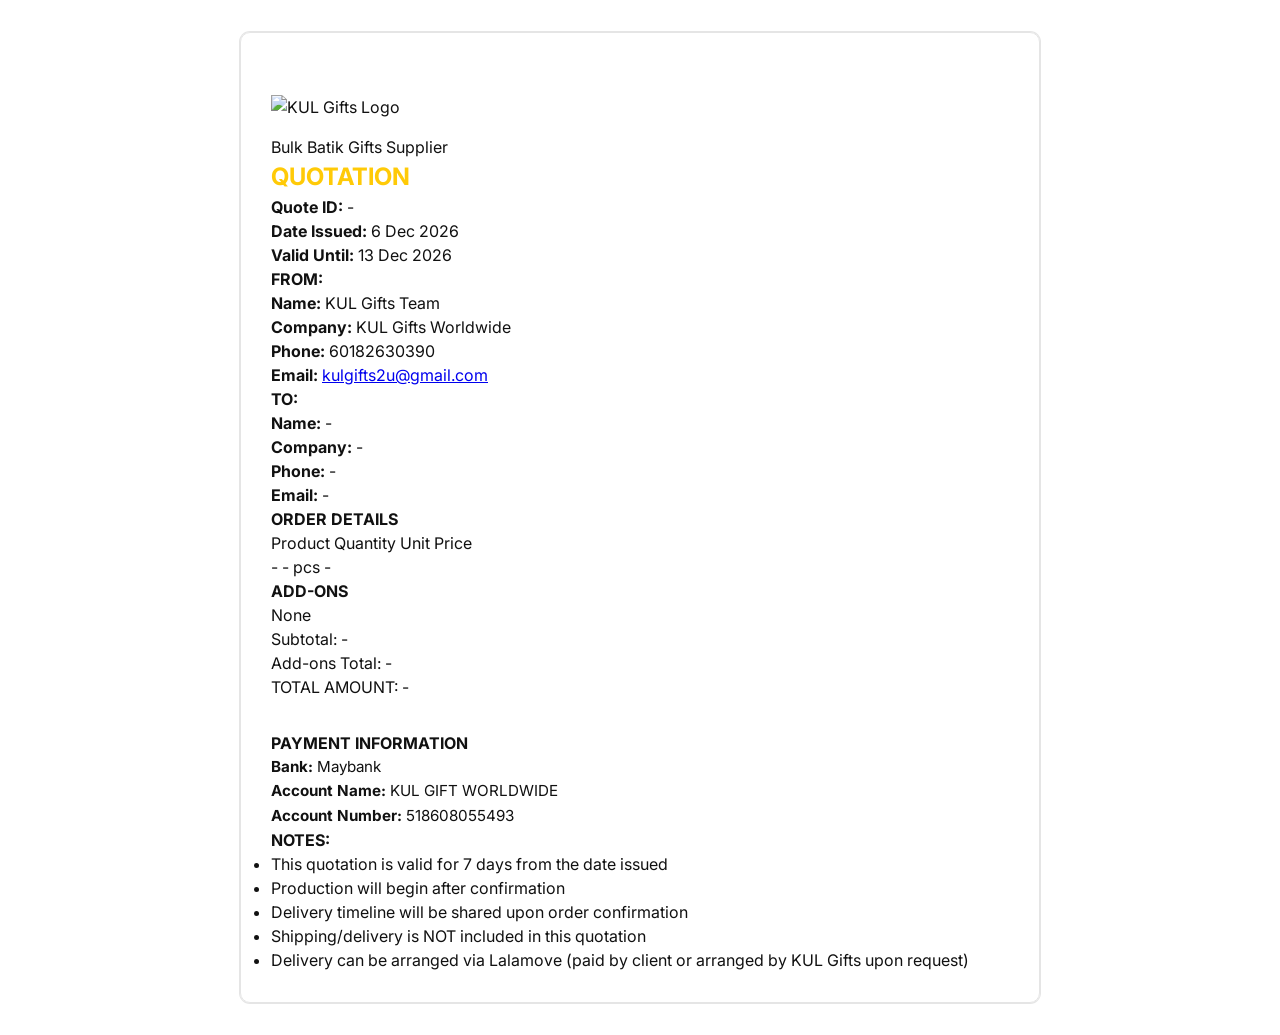
==== quotation.html @ e9564439 "Create quotation.html" ====
<!DOCTYPE html>
<html lang="en">

<head>
    <meta charset="UTF-8">
    <meta name="viewport" content="width=device-width, initial-scale=1.0" />
    <title>Quotation</title>
    <link href="https://fonts.googleapis.com/css2?family=Inter:wght@300;400;500;600;700&display=swap" rel="stylesheet">
    <link rel="stylesheet" href="styles.css" />
    <style>
        body {
            background-color: #FFFFFF !important;
            color: #111111 !important;
            padding: 2rem;
            margin: 0;
            -webkit-print-color-adjust: exact;
            print-color-adjust: exact;
        }

        .print-container {
            max-width: 800px;
            margin: 0 auto;
            border: 1px solid #e5e5e5;
            border-radius: 10px;
            padding: 30px;
            box-shadow: 0 0 0 1px #e5e5e5;
        }

        .invoice-card {
            box-shadow: none !important;
            border: none !important;
            padding: 0 !important;
            border-top: none !important;
            padding-top: 2rem !important;
        }

        .logo-wrapper {
            display: flex;
            align-items: center;
        }

        .logo {
            height: 40px;
            object-fit: contain;
        }

        @media print {
            body {
                padding: 0;
                margin: 0;
                zoom: 0.9;
            }

            .print-container {
                max-width: 100%;
                border: none;
                padding: 0;
                box-shadow: none;
                page-break-inside: avoid;
                break-inside: avoid;
            }

            .invoice-section {
                page-break-inside: avoid;
                break-inside: avoid;
            }

            .invoice-card {
                box-shadow: none;
                border: none;
                padding: 0;
                border-top: none;
            }

            .logo {
                height: 35px;
            }

            .no-print {
                display: none !important;
            }
        }
    </style>
</head>

<body>

    <div class="print-container">
        <section id="preview-section" class="preview-layout">
            <div class="preview-card invoice-card">

                <!-- Header -->
                <div class="invoice-header">
                    <div class="invoice-brand">
                        <div class="logo-wrapper">
                            <img src="https://kulgifts.com/logo.png" alt="KUL Gifts Logo" class="logo">
                        </div>
                        <p>Bulk Batik Gifts Supplier</p>
                    </div>
                    <div class="invoice-title">
                        <h1 style="color: #FFCA07;">QUOTATION</h1>
                        <div class="invoice-meta">
                            <p><strong>Quote ID:</strong> <span id="preview-quote-id">-</span></p>
                            <p><strong>Date Issued:</strong> <span id="preview-date-issued">-</span></p>
                            <p><strong>Valid Until:</strong> <span id="preview-valid-until">-</span></p>
                        </div>
                    </div>
                </div>

                <!-- Separation Line -->
                <div class="invoice-divider-thick"></div>

                <!-- Addresses -->
                <div class="invoice-addresses">
                    <div class="invoice-from">
                        <h4 class="address-title">FROM:</h4>
                        <p><strong>Name:</strong> KUL Gifts Team</p>
                        <p><strong>Company:</strong> KUL Gifts Worldwide</p>
                        <p><strong>Phone:</strong> 60182630390</p>
                        <p><strong>Email:</strong> <a href="mailto:kulgifts2u@gmail.com">kulgifts2u@gmail.com</a></p>
                    </div>
                    <div class="invoice-to">
                        <h4 class="address-title">TO:</h4>
                        <p><strong>Name:</strong> <span id="preview-name">-</span></p>
                        <p><strong>Company:</strong> <span id="preview-company">-</span></p>
                        <p><strong>Phone:</strong> <span id="preview-phone">-</span></p>
                        <p><strong>Email:</strong> <span id="preview-email">-</span></p>
                    </div>
                </div>

                <div class="invoice-divider"></div>

                <!-- Order Details -->
                <div class="invoice-section">
                    <h4 class="section-heading">ORDER DETAILS</h4>
                    <div class="invoice-table">
                        <div class="invoice-row header-row">
                            <span class="col-main">Product</span>
                            <span class="col-qty">Quantity</span>
                            <span class="col-price">Unit Price</span>
                        </div>
                        <div class="invoice-row">
                            <span id="preview-product" class="col-main font-semibold">-</span>
                            <span id="preview-quantity" class="col-qty">- pcs</span>
                            <span id="preview-unit-price" class="col-price">-</span>
                        </div>
                    </div>
                </div>

                <div class="invoice-divider"></div>

                <!-- Add-ons Details -->
                <div class="invoice-section">
                    <h4 class="section-heading">ADD-ONS</h4>
                    <div id="preview-addons-container" class="invoice-addons-list">
                        <!-- Dynamic addon html will be injected here -->
                        <p class="no-addons">None</p>
                    </div>
                </div>

                <div class="invoice-divider"></div>

                <!-- Pricing Summary -->
                <div class="invoice-summary-wrapper">
                    <div class="invoice-summary">
                        <div class="summary-row">
                            <span>Subtotal:</span>
                            <span id="preview-subtotal">-</span>
                        </div>
                        <div class="summary-row">
                            <span>Add-ons Total:</span>
                            <span id="preview-addons-total">-</span>
                        </div>
                        <div class="summary-row total-row">
                            <span>TOTAL AMOUNT:</span>
                            <span id="preview-final-total" class="total-gold">-</span>
                        </div>
                    </div>
                </div>

                <!-- Payment Information Section -->
                <div class="invoice-section" style="margin-top: 2rem;">
                    <h4 class="section-heading">PAYMENT INFORMATION</h4>
                    <div class="invoice-payment" style="font-size: 0.95rem; line-height: 1.6;">
                        <p style="margin: 0;"><strong>Bank:</strong> Maybank</p>
                        <p style="margin: 0;"><strong>Account Name:</strong> KUL GIFT WORLDWIDE</p>
                        <p style="margin: 0;"><strong>Account Number:</strong> 518608055493</p>
                    </div>
                </div>

                <!-- Notes Section -->
                <div class="invoice-notes">
                    <h4 class="notes-heading">NOTES:</h4>
                    <ul>
                        <li>This quotation is valid for 7 days from the date issued</li>
                        <li>Production will begin after confirmation</li>
                        <li>Delivery timeline will be shared upon order confirmation</li>
                        <li>Shipping/delivery is NOT included in this quotation</li>
                        <li>Delivery can be arranged via Lalamove (paid by client or arranged by KUL Gifts upon request)
                        </li>
                    </ul>
                </div>

            </div>
        </section>
    </div>

    <script>
        document.addEventListener('DOMContentLoaded', () => {
            const params = new URLSearchParams(window.location.search);

            function formatRM(value) {
                if (!value || value === "-" || value === "Custom") return value;
                let cleanVal = String(value).replace(/^RM\s*/i, '').replace(/,/g, '');
                let parsed = parseFloat(cleanVal);
                if (isNaN(parsed)) return value;
                return "RM " + parsed.toFixed(2);
            }

            // Dates definition
            const now = new Date();
            const dateIssuedStr = now.toLocaleDateString('en-MY', { year: 'numeric', month: 'short', day: 'numeric' });
            const validUntilDate = new Date(now.setDate(now.getDate() + 7));
            const validUntilStr = validUntilDate.toLocaleDateString('en-MY', { year: 'numeric', month: 'short', day: 'numeric' });

            // Meta
            document.getElementById("preview-quote-id").textContent = params.get("quote_id") || "-";
            document.getElementById("preview-date-issued").textContent = dateIssuedStr;
            document.getElementById("preview-valid-until").textContent = validUntilStr;

            // Contact Info
            document.getElementById("preview-name").textContent = params.get("name") || "-";
            document.getElementById("preview-company").textContent = params.get("company") || "-";
            document.getElementById("preview-phone").textContent = params.get("phone") || "-";
            document.getElementById("preview-email").textContent = params.get("email") || "-";

            // Order Details
            document.getElementById("preview-product").textContent = params.get("product") || "-";
            document.getElementById("preview-quantity").textContent = params.get("quantity") ? params.get("quantity") + " pcs" : "- pcs";
            document.getElementById("preview-unit-price").textContent = formatRM(params.get("unitPrice")) || "-";

            // Addons
            const rawAddons = params.get("addons");
            if (rawAddons && rawAddons !== "None" && rawAddons !== "-" && rawAddons !== "") {
                document.getElementById("preview-addons-container").innerHTML = decodeURIComponent(rawAddons);
            } else {
                document.getElementById("preview-addons-container").innerHTML = '<p class="no-addons">None</p>';
            }

            // Pricing Summary
            document.getElementById("preview-subtotal").textContent = formatRM(params.get("subtotal")) || "-";
            document.getElementById("preview-addons-total").textContent = formatRM(params.get("addonsTotal")) || "-";
            document.getElementById("preview-final-total").textContent = formatRM(params.get("total")) || "-";

            // Trigger auto print
            window.onload = function () {
                setTimeout(() => {
                    window.print();
                }, 500);
            }
        });
    </script>

</body>

</html>
---- styles.css ----
:root {
    /* Light Theme (Default) */
    --primary: #111111;
    --primary-hover: #000000;
    --accent: #FFCA07;
    --bg-color: #F5F5F7;
    --surface: #FFFFFF;
    --surface-hover: #FAFAFA;
    --border: #E5E5EA;
    --border-hover: #D1D1D6;
    --text-main: #1D1D1F;
    --text-muted: #86868B;
    --shadow-soft: 0 10px 30px rgba(0, 0, 0, 0.04), 0 2px 8px rgba(0, 0, 0, 0.02);
    --shadow-hover: 0 20px 50px rgba(0, 0, 0, 0.08), 0 4px 12px rgba(0, 0, 0, 0.03);
    --radius-md: 12px;
    --radius-lg: 20px;
    --transition: all 0.4s cubic-bezier(0.25, 1, 0.5, 1);

    --display-sun: block;
    --display-moon: none;

    --pricing-bg: #101010;
    --pricing-text: #F5F5F7;
    --pricing-muted: #86868B;
    --pricing-divider: rgba(255, 255, 255, 0.1);
}

body.dark {
    /* Dark Theme */
    --primary: #FFFFFF;
    --primary-hover: #EBEBEB;
    --bg-color: #000000;
    --surface: #1C1C1E;
    --surface-hover: #2C2C2E;
    --border: #3A3A3C;
    --border-hover: #48484A;
    --text-main: #F5F5F7;
    --text-muted: #86868B;
    --shadow-soft: 0 10px 30px rgba(0, 0, 0, 0.4);
    --shadow-hover: 0 20px 50px rgba(0, 0, 0, 0.6);

    --display-sun: none;
    --display-moon: block;

    --pricing-bg: #101010;
    --pricing-text: #FFFFFF;
    --pricing-muted: rgba(255, 255, 255, 0.7);
    --pricing-divider: rgba(255, 255, 255, 0.2);
}

* {
    margin: 0;
    padding: 0;
    box-sizing: border-box;
}

body {
    font-family: 'Inter', -apple-system, BlinkMacSystemFont, sans-serif;
    background-color: var(--bg-color);
    color: var(--text-main);
    line-height: 1.5;
    -webkit-font-smoothing: antialiased;
    transition: background-color 0.4s ease, color 0.4s ease;
}

.app-container {
    max-width: 800px;
    margin: 0 auto;
    padding: 4rem 1.5rem;
    min-height: 100vh;
}

/* Header Styles */
.app-header {
    text-align: center;
    margin-bottom: 4rem;
}

.header-top {
    display: flex;
    justify-content: center;
    align-items: center;
    position: relative;
    margin-bottom: 0.5rem;
}

.app-header h1 {
    font-size: 1rem;
    text-transform: uppercase;
    letter-spacing: 2px;
    color: var(--text-muted);
    font-weight: 500;
}

.theme-btn,
.back-btn {
    position: absolute;
    background: none;
    border: none;
    cursor: pointer;
    color: var(--text-main);
    padding: 8px;
    border-radius: 50%;
    transition: background-color 0.3s ease, opacity 0.3s ease, transform 0.3s ease;
    display: flex;
    align-items: center;
    justify-content: center;
}

.theme-btn {
    right: 0;
}

.back-btn {
    left: 0;
}

.theme-btn:hover,
.back-btn:hover {
    background-color: var(--surface-hover);
}

.back-btn:hover {
    transform: translateX(-3px);
}

.sun-icon {
    display: var(--display-sun);
}

.moon-icon {
    display: var(--display-moon);
}

.app-header h2 {
    font-size: 38px;
    font-weight: 600;
    letter-spacing: -2px;
    color: var(--text-main);
    margin-bottom: 0.75rem;
}

.app-header p {
    color: var(--text-muted);
    font-size: 1.1rem;
}

/* Estimator Panel */
.estimator-panel {
    width: 100%;
    margin-bottom: 2.5rem;
}

.glass-card {
    background: var(--surface);
    border-radius: var(--radius-lg);
    box-shadow: var(--shadow-soft);
    transition: var(--transition);
    width: 100%;
    margin-bottom: 2.5rem;
    padding: 2.5rem;
}

.glass-card:hover {
    box-shadow: var(--shadow-hover);
}

.calculator-card,
.lead-card {
    padding: 2.5rem;
}

.glass-card {
    background: var(--surface);
    border-radius: var(--radius-lg);
    box-shadow: var(--shadow-soft);
    transition: var(--transition);
    width: 100%;
    margin-bottom: 2.5rem;
}

.glass-card:hover {
    box-shadow: var(--shadow-hover);
}

.calculator-card,
.lead-card {
    padding: 2.5rem;
}

.calculator-card {
    /* Keeping estimator specifics if any */
}

.lead-layout {
    margin-top: 1rem;
}

.form-group {
    margin-bottom: 1.5rem;
}

.form-group label {
    display: block;
    font-weight: 500;
    margin-bottom: 0.6rem;
    color: var(--text-main);
    font-size: 0.95rem;
}

.select-wrapper {
    position: relative;
}

.select-wrapper::after {
    content: "▼";
    font-size: 0.6rem;
    position: absolute;
    right: 1.25rem;
    top: 50%;
    transform: translateY(-50%);
    pointer-events: none;
    color: var(--text-muted);
}

select,
input {
    appearance: none;
    width: 100%;
    padding: 1rem 1.25rem;
    border: 1px solid var(--border);
    border-radius: var(--radius-md);
    font-size: 1rem;
    font-family: inherit;
    background-color: var(--surface);
    color: var(--text-main);
    transition: var(--transition);
}

select:focus,
input:focus,
textarea:focus {
    outline: none;
    border-color: var(--accent);
    box-shadow: 0 0 0 3px rgba(255, 202, 7, 0.15);
}

/* Hide number input spinners */
input[type="number"]::-webkit-inner-spin-button,
input[type="number"]::-webkit-outer-spin-button {
    -webkit-appearance: none;
    margin: 0;
}

input[type="number"] {
    -moz-appearance: textfield;
}

textarea {
    font-family: inherit;
    font-size: 1rem;
    color: var(--text-main);
    resize: vertical;
    min-height: 120px;
    line-height: 1.6;
    padding: 1.25rem;
    background-color: var(--surface);
    border: 1px solid var(--border);
    border-radius: var(--radius-md);
    transition: var(--transition);
}

textarea::placeholder {
    color: var(--text-muted);
    opacity: 0.7;
}

textarea:focus {
    outline: none;
    border-color: var(--accent);
    box-shadow: 0 0 0 4px rgba(255, 202, 7, 0.1);
    background-color: var(--surface-hover);
}

#custom-product-container {
    transition: all 0.4s cubic-bezier(0.16, 1, 0.3, 1);
    opacity: 1;
    transform: translateY(0);
    overflow: hidden;
    max-height: 400px;
}

#custom-product-container.hidden {
    opacity: 0;
    transform: translateY(-10px);
    max-height: 0;
    margin-top: 0 !important;
    margin-bottom: 0 !important;
    pointer-events: none;
    display: block !important;
    /* Override .hidden display:none to allow transition */
}

.quantity-hint {
    font-size: 0.85rem;
    color: var(--text-muted);
    margin-top: 0.75rem;
    padding-left: 0.25rem;
    font-weight: 500;
    transition: var(--transition);
}

.quantity-hint.unlock {
    color: #4CAF50;
    /* Success green */
}

.quantity-hint.highlight {
    color: #FFCA07;
    /* Highlight yellow */
    font-weight: 600;
}

/* Dark mode specific for highlight visibility */
body.dark .quantity-hint.highlight {
    color: #ffd84d;
}

.catalog-hint {
    font-size: 0.85rem;
    color: var(--text-muted);
    margin-top: 0.75rem;
    line-height: 1.4;
}

.catalog-hint a {
    color: var(--text-muted);
    text-decoration: underline;
    text-underline-offset: 2px;
    font-weight: 500;
    transition: var(--transition);
}

.catalog-hint a:hover {
    color: var(--text-main);
}

.catalog-hint.secondary {
    margin-top: 1rem;
    text-align: center;
}

.hidden {
    display: none !important;
}

/* Empty State Message */
.empty-state-container {
    padding: 3.5rem 2rem;
    text-align: center;
    background: transparent;
    border: 1px dashed rgba(255, 255, 255, 0.2);
    border-radius: var(--radius-md);
    margin-top: 0;
    flex-grow: 1;
    display: flex;
    align-items: center;
    justify-content: center;
    animation: fadeIn 0.4s ease;
}

.empty-state-msg {
    display: flex;
    flex-direction: column;
    align-items: center;
    gap: 1rem;
    color: #a1a1a6;
}

.empty-state-msg svg {
    color: var(--accent);
    opacity: 0.6;
}

.empty-state-msg p {
    font-size: 1rem;
    font-weight: 500;
}

/* Addons */
.addons-group {
    display: flex;
    flex-direction: column;
    gap: 0.75rem;
}

.addon-checkbox {
    display: flex;
    align-items: center;
    position: relative;
    padding: 1rem 1.25rem;
    border: 1px solid var(--border);
    border-radius: var(--radius-md);
    cursor: pointer;
    transition: var(--transition);
}

.addon-checkbox:hover {
    border-color: var(--border-hover);
    background-color: var(--surface-hover);
}

.addon-left {
    display: flex;
    align-items: center;
    flex-grow: 1;
}

.custom-checkbox {
    position: relative;
    width: 20px;
    height: 20px;
    margin-right: 1rem;
    flex-shrink: 0;
}

.custom-checkbox input {
    position: absolute;
    opacity: 0;
    cursor: pointer;
    height: 0;
    width: 0;
    margin: 0;
}

.checkmark {
    position: absolute;
    top: 0;
    left: 0;
    height: 20px;
    width: 20px;
    background-color: transparent;
    border: 2px solid var(--border);
    border-radius: 6px;
    transition: var(--transition);
}

.custom-checkbox:hover input~.checkmark {
    border-color: var(--border-hover);
}

.custom-checkbox input:checked~.checkmark {
    background-color: var(--accent);
    border-color: var(--accent);
}

.checkmark:after {
    content: "";
    position: absolute;
    display: none;
}

.custom-checkbox input:checked~.checkmark:after {
    display: block;
}

.custom-checkbox .checkmark:after {
    left: 6px;
    top: 2px;
    width: 5px;
    height: 10px;
    border: solid #111;
    border-width: 0 2px 2px 0;
    transform: rotate(45deg);
}

.addon-name {
    font-weight: 500;
    font-size: 0.95rem;
}

.addon-price {
    color: var(--text-muted);
    font-size: 0.9rem;
}

/* Pricing Display */
.pricing-display {
    background: #191919;
    color: #ffffff;
    border-radius: var(--radius-md);
    padding: 2.5rem;
    margin-top: 2rem;
    box-shadow: 0 10px 30px rgba(0, 0, 0, 0.1);
    transition: background-color 0.4s ease;
}

body.dark .pricing-display {
    background-color: #101010;
}

.price-row {
    display: flex;
    justify-content: space-between;
    align-items: center;
    font-size: 1.1rem;
    color: #a1a1a6;
    font-weight: 500;
}

.price-divider {
    height: 1px;
    background-color: rgba(255, 255, 255, 0.05);
    margin: 1.5rem 0;
}

.price-row.total {
    color: #ffffff;
    align-items: center;
}

.price-value {
    color: #ffffff;
}

.price-value.highlight {
    font-size: clamp(28px, 6vw, 48px);
    font-weight: 700;
    color: #ffffff;
    letter-spacing: -1.5px;
    line-height: 1.2;
    word-break: break-word;
}

@media (max-width: 480px) {
    .price-row.total {
        flex-direction: column;
        align-items: flex-start;
        gap: 0.25rem;
    }
}

#pricing-box-container {
    width: 100%;
}

/* Empty State Message */
.empty-state-container {
    padding: 3rem 2rem;
    text-align: center;
    background: var(--surface-hover);
    border: 1px dashed var(--border);
    border-radius: var(--radius-md);
    margin-top: 2rem;
    animation: fadeIn 0.4s ease;
}

.empty-state-msg {
    display: flex;
    flex-direction: column;
    align-items: center;
    gap: 1rem;
    color: var(--text-muted);
}

/* Tailored Quote Msg */
.tailored-quote-msg {
    padding: 2.5rem;
    text-align: center;
    background: #191919;
    border-radius: var(--radius-md);
    margin-top: 2rem;
    border: 1px solid rgba(255, 255, 255, 0.05);
    animation: fadeIn 0.4s ease;
    color: #ffffff;
    transition: background-color 0.4s ease;
}

body.dark .tailored-quote-msg {
    background-color: #101010;
}

.msg-icon {
    margin-bottom: 1rem;
    color: #FFCA07;
}

.tailored-quote-msg p {
    color: #a1a1a6;
    font-size: 0.95rem;
    line-height: 1.6;
    max-width: 400px;
    margin: 0 auto;
}

@keyframes fadeIn {
    from {
        opacity: 0;
        transform: translateY(10px);
    }

    to {
        opacity: 1;
        transform: translateY(0);
    }
}

/* Lead Section */
.lead-card {
    padding: 2.5rem;
    text-align: center;
}

.lead-card h3 {
    font-size: 1.75rem;
    font-weight: 600;
    margin-bottom: 0.5rem;
    letter-spacing: -0.5px;
}

.lead-desc {
    color: var(--text-muted);
    margin-bottom: 2.5rem;
}

.input-grid {
    display: grid;
    grid-template-columns: 1fr;
    gap: 1.25rem;
    margin-bottom: 2rem;
    text-align: left;
}

@media (min-width: 600px) {
    .input-grid {
        grid-template-columns: 1fr 1fr;
    }
}

.submit-btn {
    width: 100%;
    max-width: 300px;
    margin: 0 auto;
    padding: 1.15rem;
    background-color: var(--primary);
    color: var(--bg-color);
    /* Contrast color */
    border: none;
    border-radius: var(--radius-md);
    font-family: inherit;
    font-size: 1.05rem;
    font-weight: 500;
    cursor: pointer;
    display: flex;
    justify-content: center;
    align-items: center;
    gap: 0.5rem;
    transition: var(--transition);
}

.submit-btn:hover {
    background-color: var(--primary-hover);
    transform: translateY(-2px);
    box-shadow: 0 8px 16px rgba(0, 0, 0, 0.15);
}

body.dark .submit-btn {
    background-color: var(--accent);
    color: #111;
}

body.dark .submit-btn:hover {
    background-color: #E6B606;
}

/* WhatsApp CTA */
.whatsapp-container {
    margin-top: 2rem;
    padding-top: 1.5rem;
    border-top: 1px solid var(--border);
}

.whatsapp-btn {
    display: flex;
    align-items: center;
    justify-content: center;
    gap: 0.75rem;
    padding: 1rem;
    background-color: transparent;
    border: 1.5px solid #25D366;
    border-radius: var(--radius-md);
    color: #25D366;
    text-decoration: none;
    font-weight: 600;
    font-size: 0.95rem;
    transition: var(--transition);
}

.whatsapp-btn:hover {
    background-color: #25D366;
    color: #FFFFFF;
    transform: translateY(-2px);
    box-shadow: 0 8px 16px rgba(37, 211, 102, 0.15);
}

body.dark .whatsapp-btn {
    border-color: #25D366;
    color: #25D366;
}

body.dark .whatsapp-btn:hover {
    background-color: #25D366;
    color: #000;
}

/* Success Card */
.success-card {
    text-align: center;
    padding: 5rem 2rem;
    display: flex;
    flex-direction: column;
    align-items: center;
    justify-content: center;
}

.success-card.hidden {
    display: none;
}

.success-icon {
    margin-bottom: 1.5rem;
    background-color: rgba(255, 202, 7, 0.1);
    color: var(--accent);
    width: 70px;
    height: 70px;
    border-radius: 50%;
    display: flex;
    align-items: center;
    justify-content: center;
    animation: scaleIn 0.5s cubic-bezier(0.175, 0.885, 0.32, 1.275);
}

@keyframes scaleIn {
    0% {
        transform: scale(0);
        opacity: 0;
    }

    100% {
        transform: scale(1);
        opacity: 1;
    }
}

.secondary-btn {
    padding: 0.8rem 2rem;
    background: none;
    border: 1px solid var(--border);
    border-radius: var(--radius-md);
    font-family: inherit;
    color: var(--text-main);
    cursor: pointer;
    transition: var(--transition);
}

.secondary-btn:hover {
    background-color: var(--surface-hover);
    border-color: var(--text-main);
}

.brand-header {
    display: flex;
    align-items: center;
    justify-content: center;
    gap: 8px;
    margin-bottom: 10px;
}

.logo {
    height: 28px;
    width: auto;
}

.brand-name {
    font-size: 12px;
    letter-spacing: 2px;
    color: #888;
}

.brand-header {
    display: flex;
    justify-content: center;
    margin-bottom: 12px;
}

.logo {
    height: 28px;
    width: auto;
}
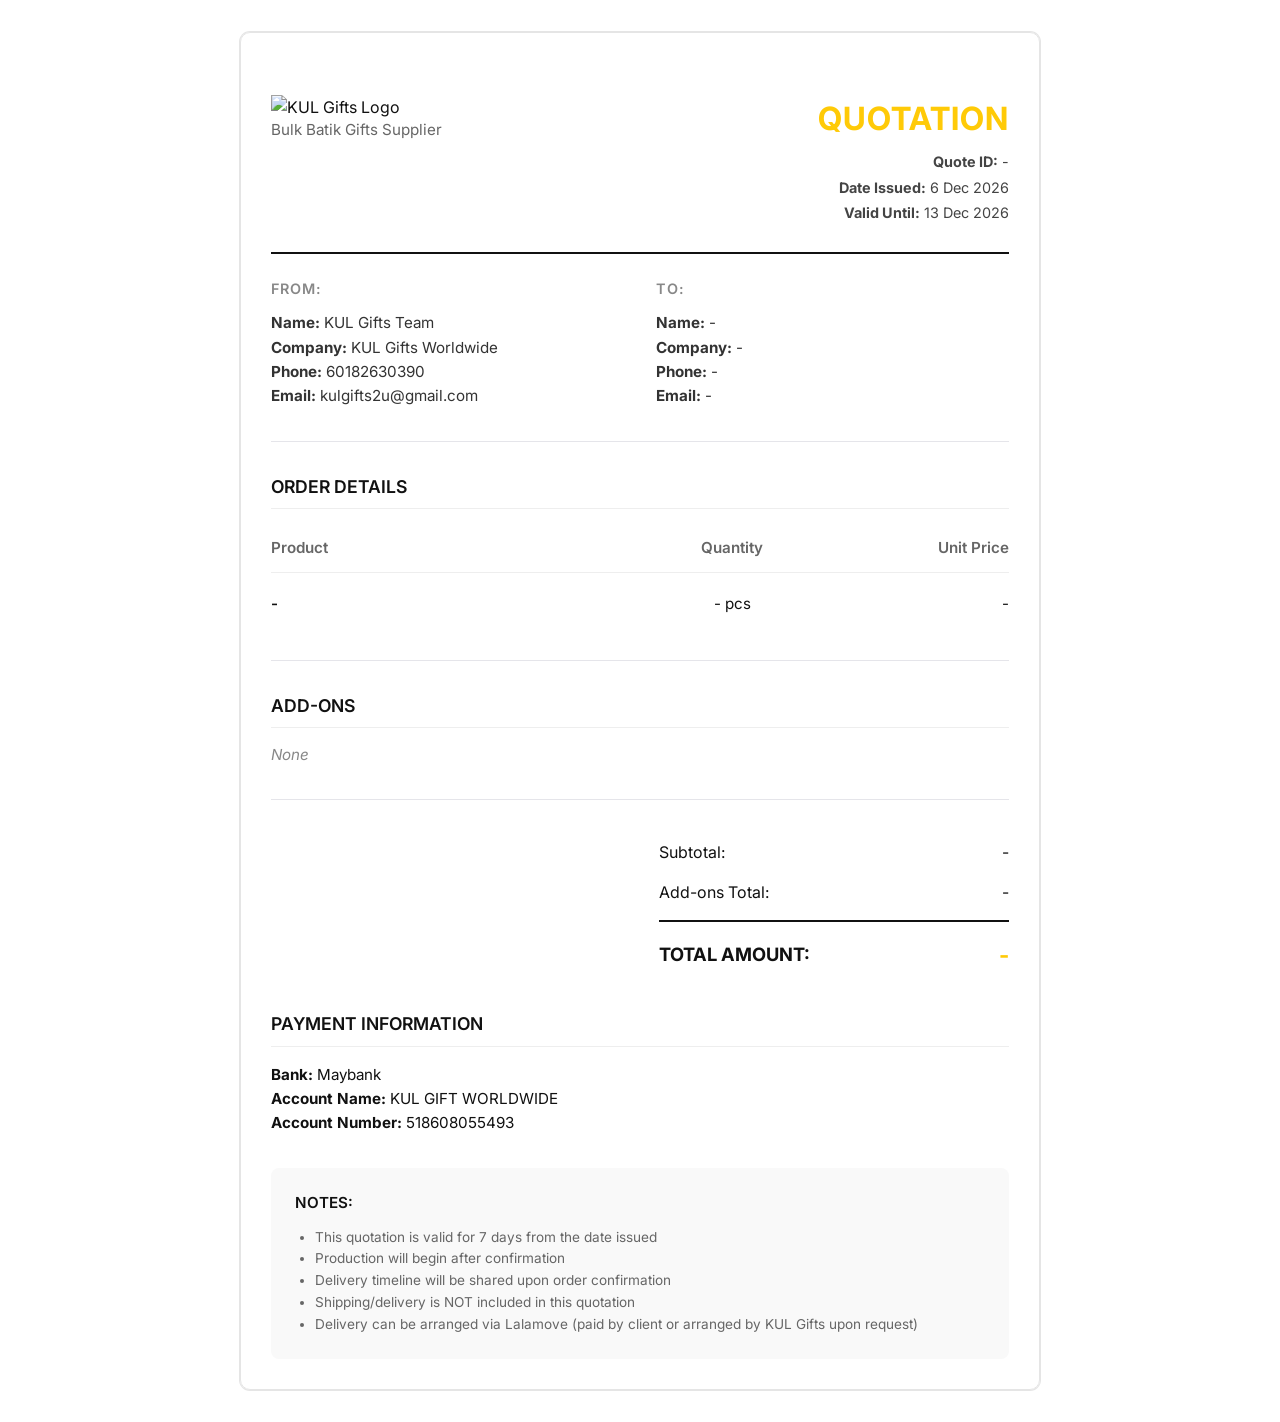
==== commit 46208f79: "Update quotation.html" ====
--- a/quotation.html
+++ b/quotation.html
@@ -34,15 +34,6 @@
             padding-top: 2rem !important;
         }
 
-        .logo-wrapper {
-            display: flex;
-            align-items: center;
-        }
-
-        .logo {
-            height: 40px;
-            object-fit: contain;
-        }
 
         @media print {
             body {
--- a/styles.css
+++ b/styles.css
@@ -797,3 +797,301 @@
     height: 28px;
     width: auto;
 }
+
+/* Professional Quotation Preview Styles */
+.preview-layout {
+    width: 100%;
+    animation: fadeIn 0.4s ease;
+}
+
+.invoice-card {
+    background: #FFFFFF;
+    border-radius: var(--radius-lg);
+    box-shadow: 0 10px 40px rgba(0, 0, 0, 0.08); /* Soft pleasant shadow */
+    padding: 3.5rem;
+    color: #111111;
+    border-top: 6px solid #FFCA07; /* Gold accent */
+    font-family: 'Inter', sans-serif;
+}
+
+body.dark .invoice-card {
+    background: var(--surface);
+    color: var(--text-main);
+    box-shadow: 0 10px 40px rgba(0, 0, 0, 0.4);
+}
+
+.invoice-header {
+    display: flex;
+    justify-content: space-between;
+    align-items: flex-start;
+    margin-bottom: 1.5rem;
+}
+
+.invoice-brand h2 {
+    font-size: 1.75rem;
+    font-weight: 700;
+    margin-bottom: 0.25rem;
+    letter-spacing: -0.5px;
+}
+
+.invoice-brand p {
+    color: #666;
+    font-size: 0.95rem;
+}
+
+body.dark .invoice-brand p {
+    color: #a1a1a6;
+}
+
+.invoice-title {
+    text-align: right;
+}
+
+.invoice-title h1 {
+    font-size: 2rem;
+    font-weight: 700;
+    margin-bottom: 0.5rem;
+    letter-spacing: 1px;
+}
+
+.invoice-meta p {
+    font-size: 0.9rem;
+    color: #444;
+    margin-bottom: 0.25rem;
+}
+
+body.dark .invoice-meta p {
+    color: #ccc;
+}
+
+.invoice-divider-thick {
+    height: 2px;
+    background-color: #111111;
+    margin: 1.5rem 0;
+}
+
+body.dark .invoice-divider-thick {
+    background-color: #555;
+}
+
+.invoice-addresses {
+    display: flex;
+    justify-content: space-between;
+    gap: 2rem;
+    margin-bottom: 1.5rem;
+}
+
+.invoice-from, .invoice-to {
+    flex: 1;
+}
+
+.address-title {
+    font-size: 0.9rem;
+    color: #888;
+    margin-bottom: 0.75rem;
+    text-transform: uppercase;
+    letter-spacing: 1px;
+    font-weight: 600;
+}
+
+.invoice-from p, .invoice-to p {
+    font-size: 0.95rem;
+    line-height: 1.6;
+    color: #333;
+}
+
+body.dark .invoice-from p, body.dark .invoice-to p {
+    color: #ddd;
+}
+
+.invoice-from a {
+    color: #333;
+    text-decoration: none;
+}
+
+body.dark .invoice-from a {
+    color: #ddd;
+}
+
+.section-heading {
+    font-size: 1.1rem;
+    font-weight: 600;
+    margin-bottom: 1rem;
+    padding-bottom: 0.5rem;
+    border-bottom: 1px solid #eee;
+}
+
+body.dark .section-heading {
+    border-bottom-color: #333;
+}
+
+.invoice-table {
+    display: flex;
+    flex-direction: column;
+}
+
+.invoice-row {
+    display: flex;
+    padding: 0.75rem 0;
+    font-size: 0.95rem;
+}
+
+.header-row {
+    font-weight: 600;
+    color: #666;
+    border-bottom: 1px solid #eee;
+    margin-bottom: 0.5rem;
+}
+
+body.dark .header-row {
+    color: #aaa;
+    border-bottom-color: #333;
+}
+
+.col-main { flex: 2; }
+.col-qty { flex: 1; text-align: center; }
+.col-price { flex: 1; text-align: right; }
+
+.font-semibold {
+    font-weight: 600;
+}
+
+.invoice-addons-list {
+    display: flex;
+    flex-direction: column;
+    gap: 0.5rem;
+    font-size: 0.95rem;
+}
+
+.addon-item {
+    display: flex;
+    justify-content: space-between;
+}
+
+.no-addons {
+    color: #888;
+    font-style: italic;
+}
+
+.invoice-summary-wrapper {
+    display: flex;
+    justify-content: flex-end;
+    margin-top: 1rem;
+    margin-bottom: 2rem;
+}
+
+.invoice-summary {
+    width: 100%;
+    max-width: 350px;
+}
+
+.summary-row {
+    display: flex;
+    justify-content: space-between;
+    padding: 0.5rem 0;
+    font-size: 1rem;
+}
+
+.total-row {
+    border-top: 2px solid #111;
+    margin-top: 0.5rem;
+    padding-top: 1rem;
+    font-weight: 700;
+    font-size: 1.15rem;
+    align-items: center;
+}
+
+body.dark .total-row {
+    border-top-color: #555;
+    color: #FFF;
+}
+
+.total-gold {
+    color: #FFCA07;
+    font-size: 1.4rem;
+}
+
+.invoice-notes {
+    margin-top: 2rem;
+    padding: 1.5rem;
+    background-color: #f9f9f9;
+    border-radius: 8px;
+}
+
+body.dark .invoice-notes {
+    background-color: #1a1a1a;
+}
+
+.notes-heading {
+    font-size: 0.95rem;
+    font-weight: 600;
+    margin-bottom: 0.75rem;
+}
+
+.invoice-notes ul {
+    list-style-type: disc;
+    padding-left: 1.25rem;
+    color: #666;
+    font-size: 0.85rem;
+    line-height: 1.6;
+}
+
+body.dark .invoice-notes ul {
+    color: #a1a1a6;
+}
+
+.invoice-actions {
+    display: flex;
+    flex-direction: column;
+    gap: 1rem;
+    margin-top: 3rem;
+}
+
+@media (min-width: 600px) {
+    .invoice-actions {
+        flex-direction: row;
+        justify-content: center;
+    }
+    
+    .invoice-btn {
+        width: auto !important;
+        min-width: 250px;
+        margin: 0 !important;
+    }
+}
+
+.invoice-divider {
+    height: 1px;
+    background-color: #E5E5EA;
+    margin: 2rem 0;
+}
+
+body.dark .invoice-divider {
+    background-color: var(--border);
+}
+
+.primary-btn {
+    background-color: #FFCA07;
+    color: #111111;
+    font-weight: 600;
+}
+
+.primary-btn:hover {
+    background-color: #E6B606;
+}
+
+.invoice-btn.outline {
+    background-color: transparent;
+    border: 1px solid var(--border);
+}
+
+.invoice-btn.outline:hover {
+    background-color: var(--surface-hover);
+}
+
+@media print {
+    .no-print { display: none !important; }
+    .invoice-card { box-shadow: none; border: none; padding: 0; border-top: none; }
+    body.dark .invoice-card { background: none; color: #000; }
+    body { background-color: white; }
+}
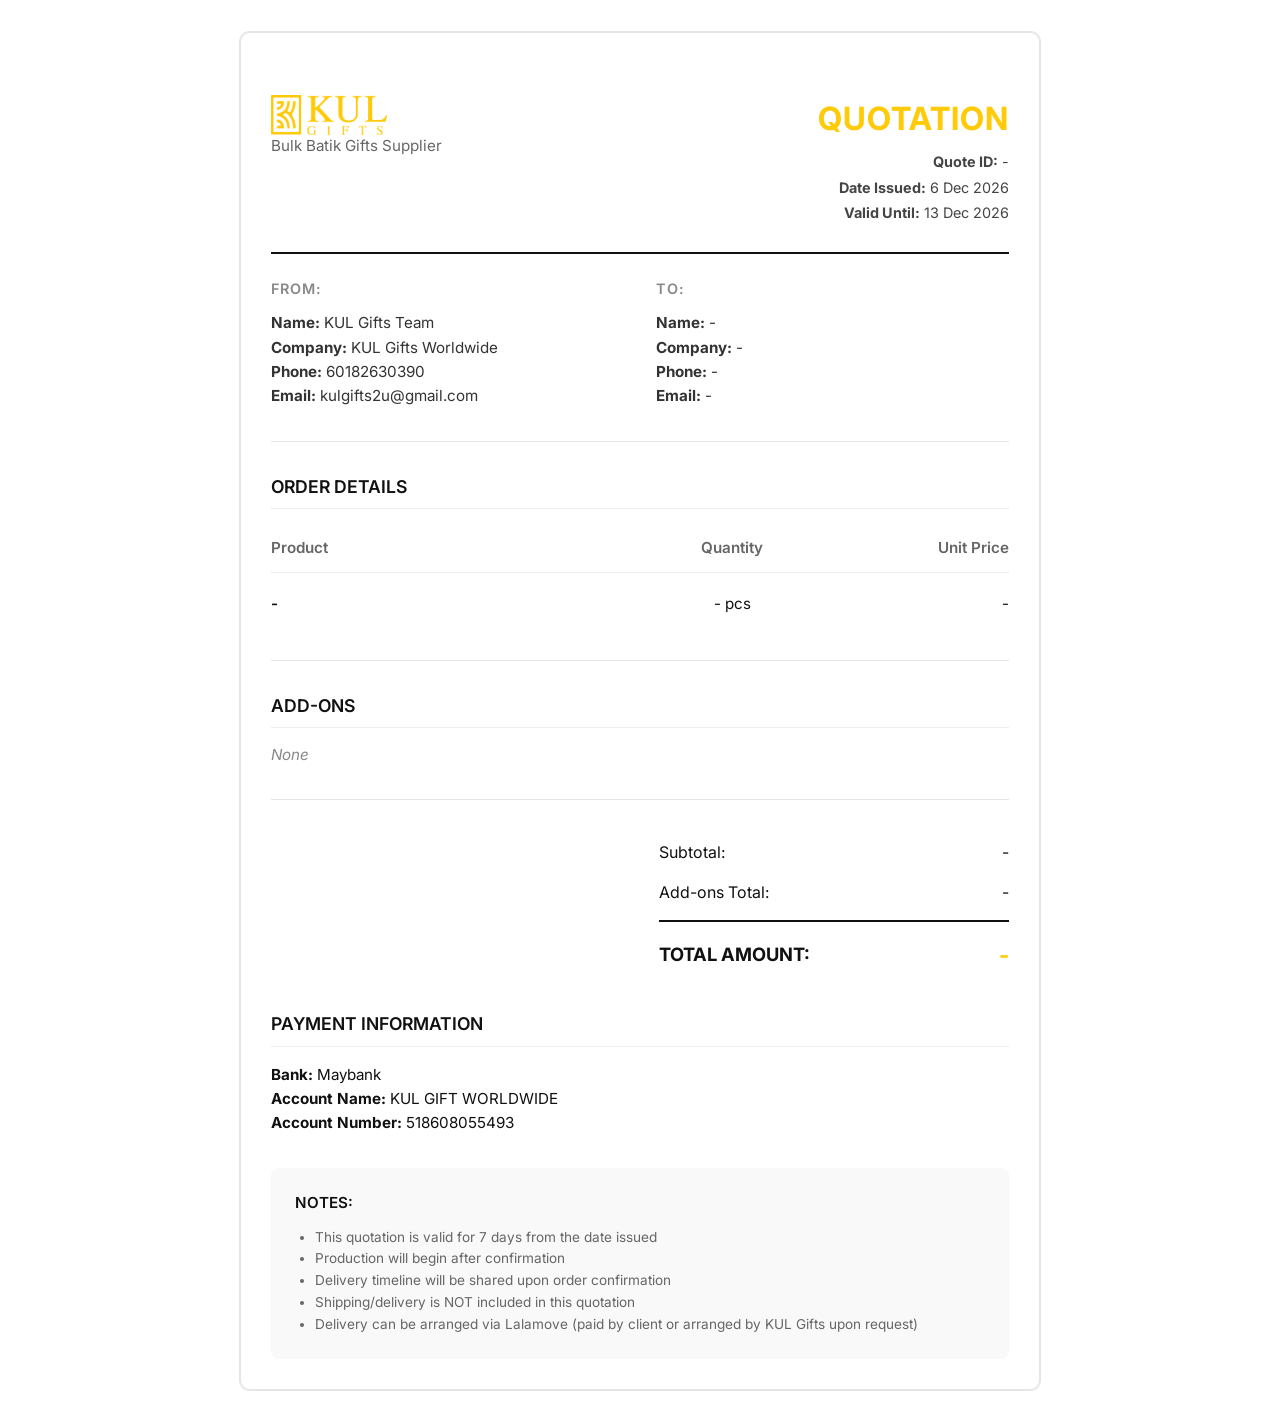
==== commit 01d7c577: "Update quotation.html" ====
--- a/quotation.html
+++ b/quotation.html
@@ -84,7 +84,7 @@
                 <div class="invoice-header">
                     <div class="invoice-brand">
                         <div class="logo-wrapper">
-                            <img src="https://kulgifts.com/logo.png" alt="KUL Gifts Logo" class="logo">
+                            <img src="logo.png" alt="KUL Gifts Logo" class="logo">
                         </div>
                         <p>Bulk Batik Gifts Supplier</p>
                     </div>
--- a/styles.css
+++ b/styles.css
@@ -1095,3 +1095,55 @@
     body.dark .invoice-card { background: none; color: #000; }
     body { background-color: white; }
 }
+
+/* Logo Styling */
+.logo-wrapper {
+    display: flex;
+    align-items: center;
+}
+
+.logo {
+    height: 40px;
+    object-fit: contain;
+}
+
+/* Mobile Responsiveness for Quotation Preview & PDF */
+@media (max-width: 768px) {
+    /* Stack FROM/TO */
+    .invoice-addresses {
+        flex-direction: column !important;
+        gap: 20px !important;
+    }
+    .invoice-from, .invoice-to {
+        width: 100% !important;
+        margin-bottom: 0 !important;
+    }
+
+    /* Fix Text Wrapping */
+    .invoice-card p, .invoice-card span {
+        word-break: break-word;
+    }
+    .invoice-card {
+        font-size: 14px;
+    }
+
+    /* Fix Table (Order Details) */
+    .invoice-table {
+        width: 100%;
+        font-size: 14px;
+    }
+    .invoice-row span {
+        padding: 6px;
+    }
+
+    /* Fix Container */
+    .invoice-card {
+        padding: 15px !important;
+        border-radius: 8px !important;
+    }
+
+    /* Improve Spacing */
+    .invoice-section {
+        margin-bottom: 20px !important;
+    }
+}
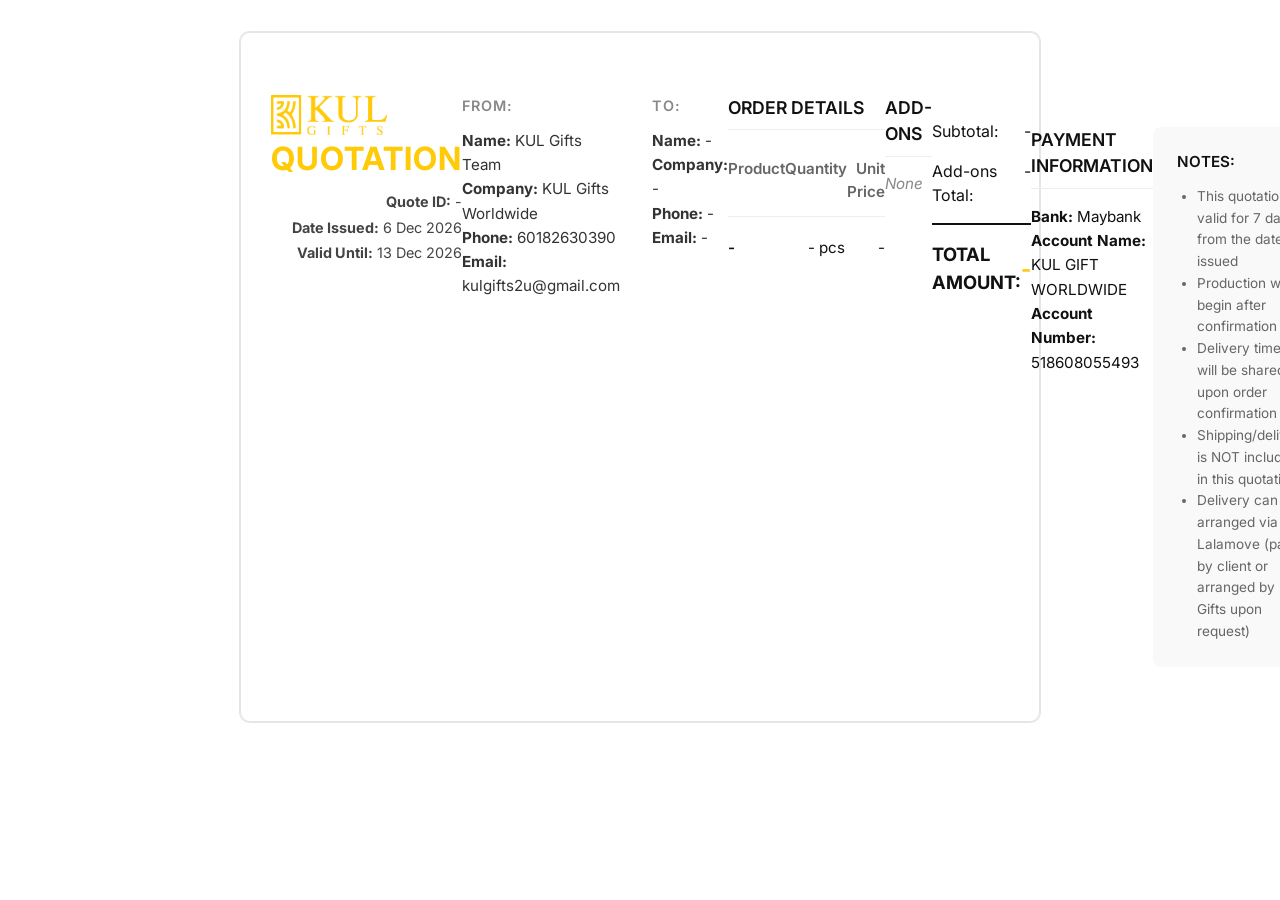
==== commit 59f0b77b: "Update quotation.html" ====
--- a/quotation.html
+++ b/quotation.html
@@ -85,8 +85,6 @@
                     <div class="invoice-brand">
                         <div class="logo-wrapper">
                             <img src="logo.png" alt="KUL Gifts Logo" class="logo">
-                        </div>
-                        <p>Bulk Batik Gifts Supplier</p>
                     </div>
                     <div class="invoice-title">
                         <h1 style="color: #FFCA07;">QUOTATION</h1>
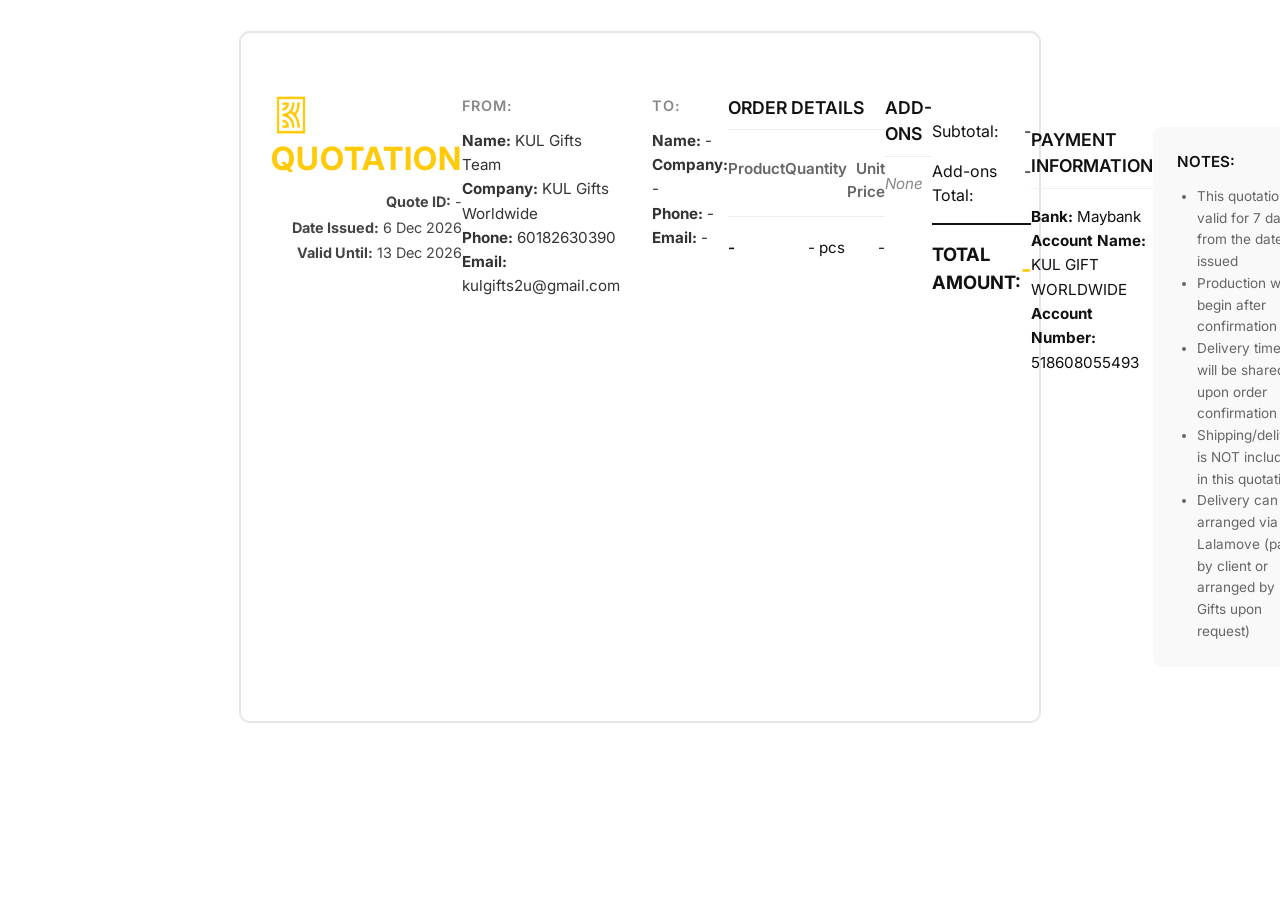
==== commit a4e19d35: "Update quotation.html" ====
--- a/quotation.html
+++ b/quotation.html
@@ -84,7 +84,7 @@
                 <div class="invoice-header">
                     <div class="invoice-brand">
                         <div class="logo-wrapper">
-                            <img src="logo.png" alt="KUL Gifts Logo" class="logo">
+                            <img src="iconlogo.png" alt="KUL Gifts Logo" class="logo">
                     </div>
                     <div class="invoice-title">
                         <h1 style="color: #FFCA07;">QUOTATION</h1>
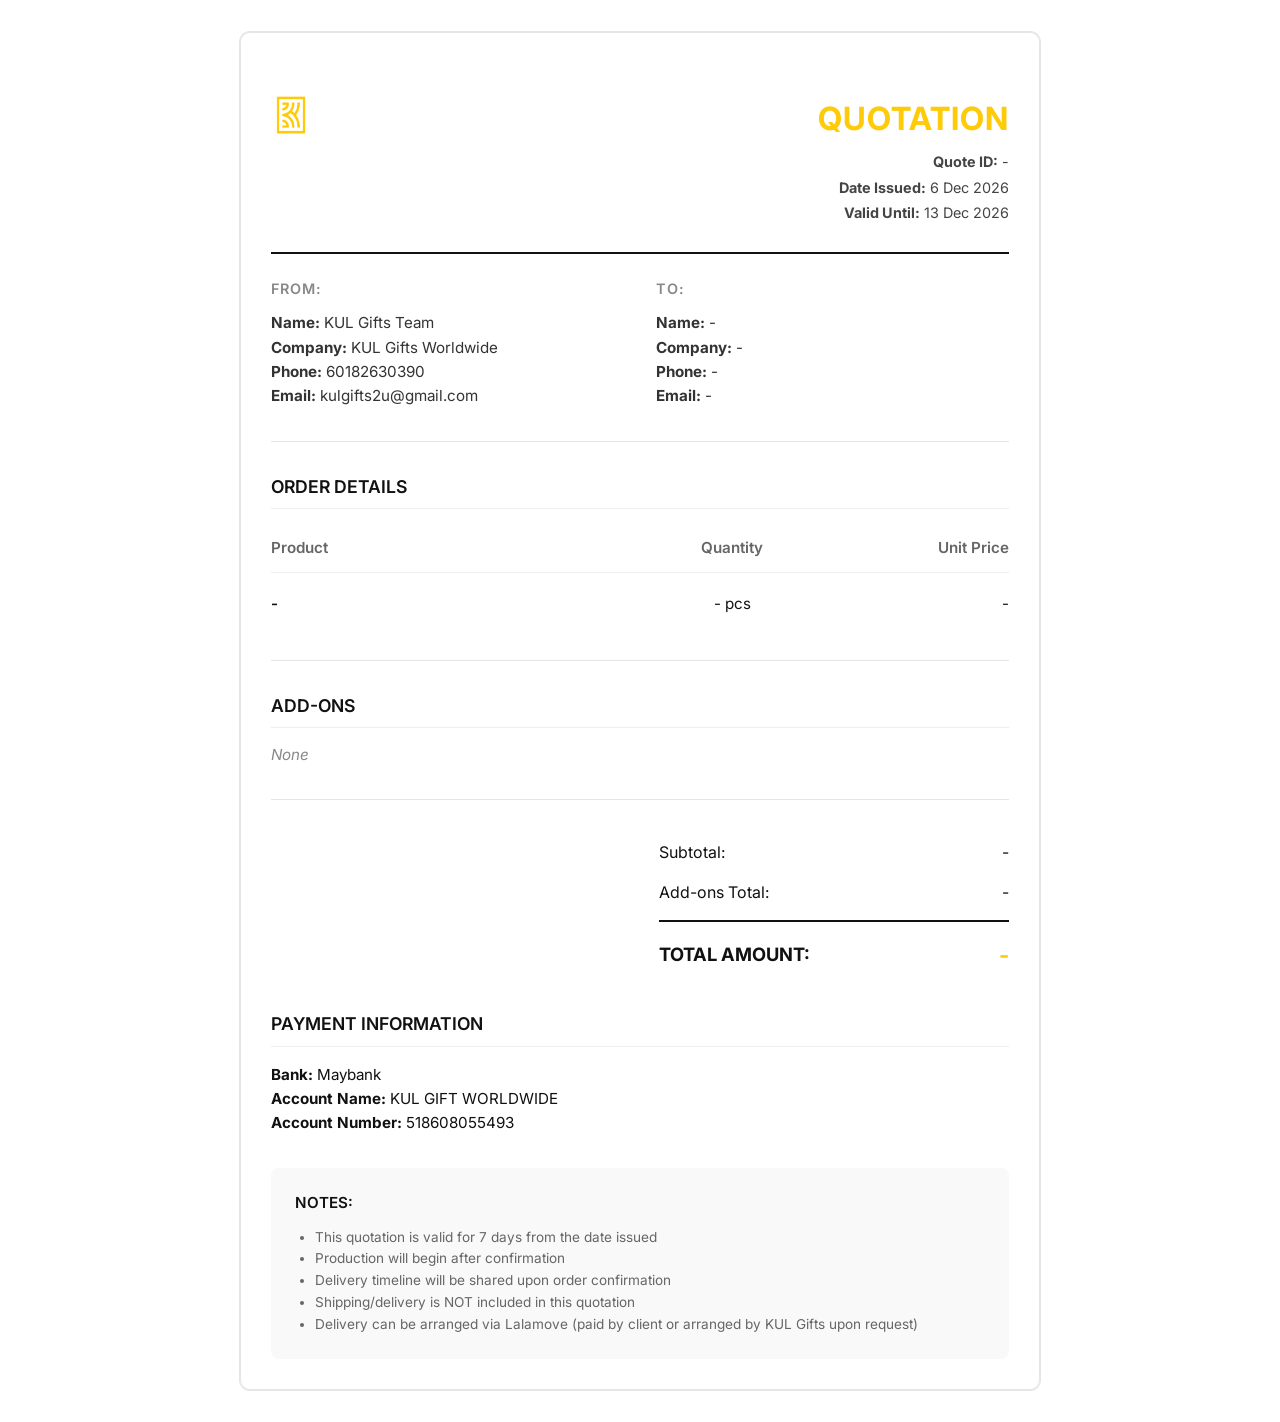
==== commit f9125197: "Update quotation.html" ====
--- a/quotation.html
+++ b/quotation.html
@@ -85,6 +85,7 @@
                     <div class="invoice-brand">
                         <div class="logo-wrapper">
                             <img src="iconlogo.png" alt="KUL Gifts Logo" class="logo">
+                        </div>
                     </div>
                     <div class="invoice-title">
                         <h1 style="color: #FFCA07;">QUOTATION</h1>
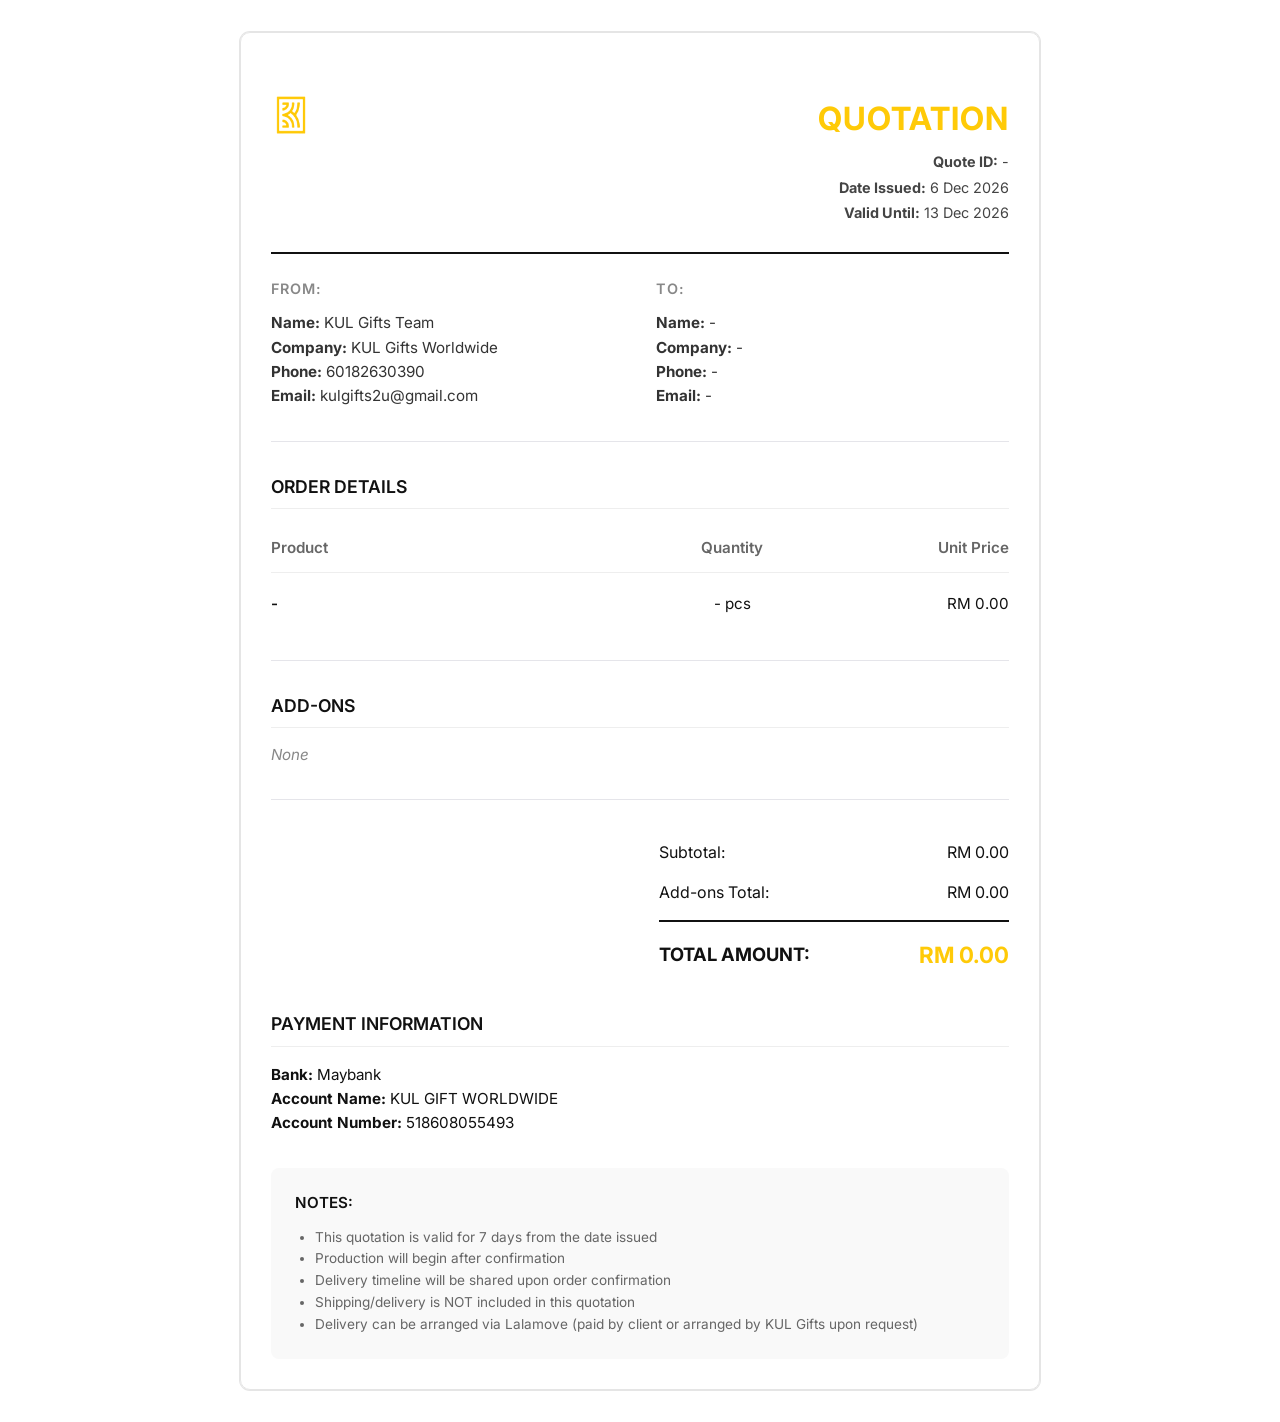
==== commit e939c3fe: "Update quotation.html" ====
--- a/quotation.html
+++ b/quotation.html
@@ -107,7 +107,8 @@
                         <p><strong>Name:</strong> KUL Gifts Team</p>
                         <p><strong>Company:</strong> KUL Gifts Worldwide</p>
                         <p><strong>Phone:</strong> 60182630390</p>
-                        <p><strong>Email:</strong> <a href="mailto:kulgifts2u@gmail.com">kulgifts2u@gmail.com</a></p>
+                        <p><strong>Email:</strong> <a href="mailto:kulgifts2u@gmail.com">kulgifts2u@gmail.com</a>
+                        </p>
                     </div>
                     <div class="invoice-to">
                         <h4 class="address-title">TO:</h4>
@@ -186,7 +187,8 @@
                         <li>Production will begin after confirmation</li>
                         <li>Delivery timeline will be shared upon order confirmation</li>
                         <li>Shipping/delivery is NOT included in this quotation</li>
-                        <li>Delivery can be arranged via Lalamove (paid by client or arranged by KUL Gifts upon request)
+                        <li>Delivery can be arranged via Lalamove (paid by client or arranged by KUL Gifts upon
+                            request)
                         </li>
                     </ul>
                 </div>
@@ -200,11 +202,16 @@
             const params = new URLSearchParams(window.location.search);
 
             function formatRM(value) {
-                if (!value || value === "-" || value === "Custom") return value;
-                let cleanVal = String(value).replace(/^RM\s*/i, '').replace(/,/g, '');
-                let parsed = parseFloat(cleanVal);
-                if (isNaN(parsed)) return value;
+                let parsed = parseFloat(value);
+                if (isNaN(parsed)) return "RM 0.00";
                 return "RM " + parsed.toFixed(2);
+            }
+
+            function parseCurrency(val) {
+                if (!val || val === "-" || val === "Custom") return 0;
+                let clean = String(val).replace(/[RM,\s]/gi, '');
+                let num = parseFloat(clean);
+                return isNaN(num) ? 0 : num;
             }
 
             // Dates definition
@@ -227,7 +234,9 @@
             // Order Details
             document.getElementById("preview-product").textContent = params.get("product") || "-";
             document.getElementById("preview-quantity").textContent = params.get("quantity") ? params.get("quantity") + " pcs" : "- pcs";
-            document.getElementById("preview-unit-price").textContent = formatRM(params.get("unitPrice")) || "-";
+            
+            const unitPriceRaw = params.get("unitPrice");
+            document.getElementById("preview-unit-price").textContent = (unitPriceRaw === "Custom") ? "Custom" : formatRM(parseCurrency(unitPriceRaw));
 
             // Addons
             const rawAddons = params.get("addons");
@@ -237,10 +246,20 @@
                 document.getElementById("preview-addons-container").innerHTML = '<p class="no-addons">None</p>';
             }
 
-            // Pricing Summary
-            document.getElementById("preview-subtotal").textContent = formatRM(params.get("subtotal")) || "-";
-            document.getElementById("preview-addons-total").textContent = formatRM(params.get("addonsTotal")) || "-";
-            document.getElementById("preview-final-total").textContent = formatRM(params.get("total")) || "-";
+            // Pricing Summary Logic
+            const subtotalVal = parseCurrency(params.get("subtotal"));
+            const addonsTotalVal = parseCurrency(params.get("addonsTotal"));
+            
+            let totalVal;
+            if (params.get("total")) {
+                totalVal = parseCurrency(params.get("total"));
+            } else {
+                totalVal = subtotalVal + addonsTotalVal;
+            }
+
+            document.getElementById("preview-subtotal").textContent = formatRM(subtotalVal);
+            document.getElementById("preview-addons-total").textContent = formatRM(addonsTotalVal);
+            document.getElementById("preview-final-total").textContent = formatRM(totalVal);
 
             // Trigger auto print
             window.onload = function () {
